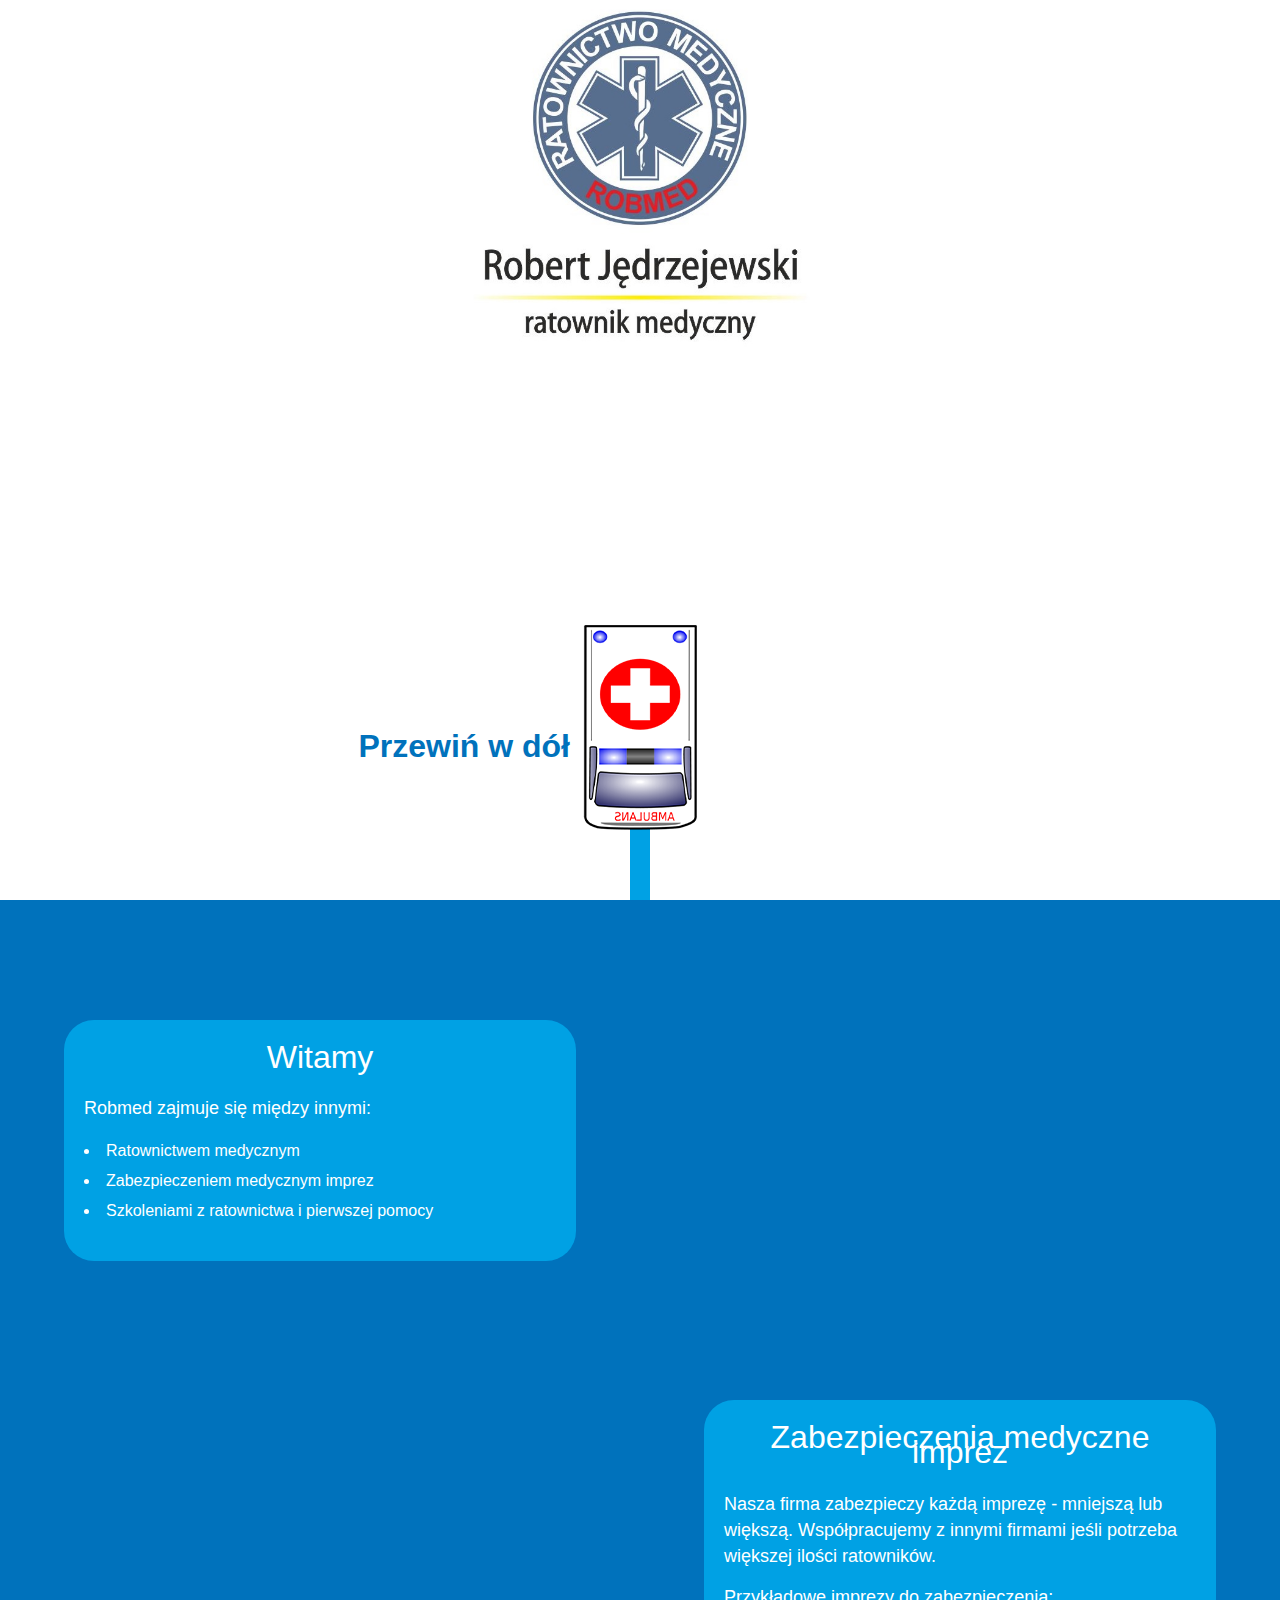
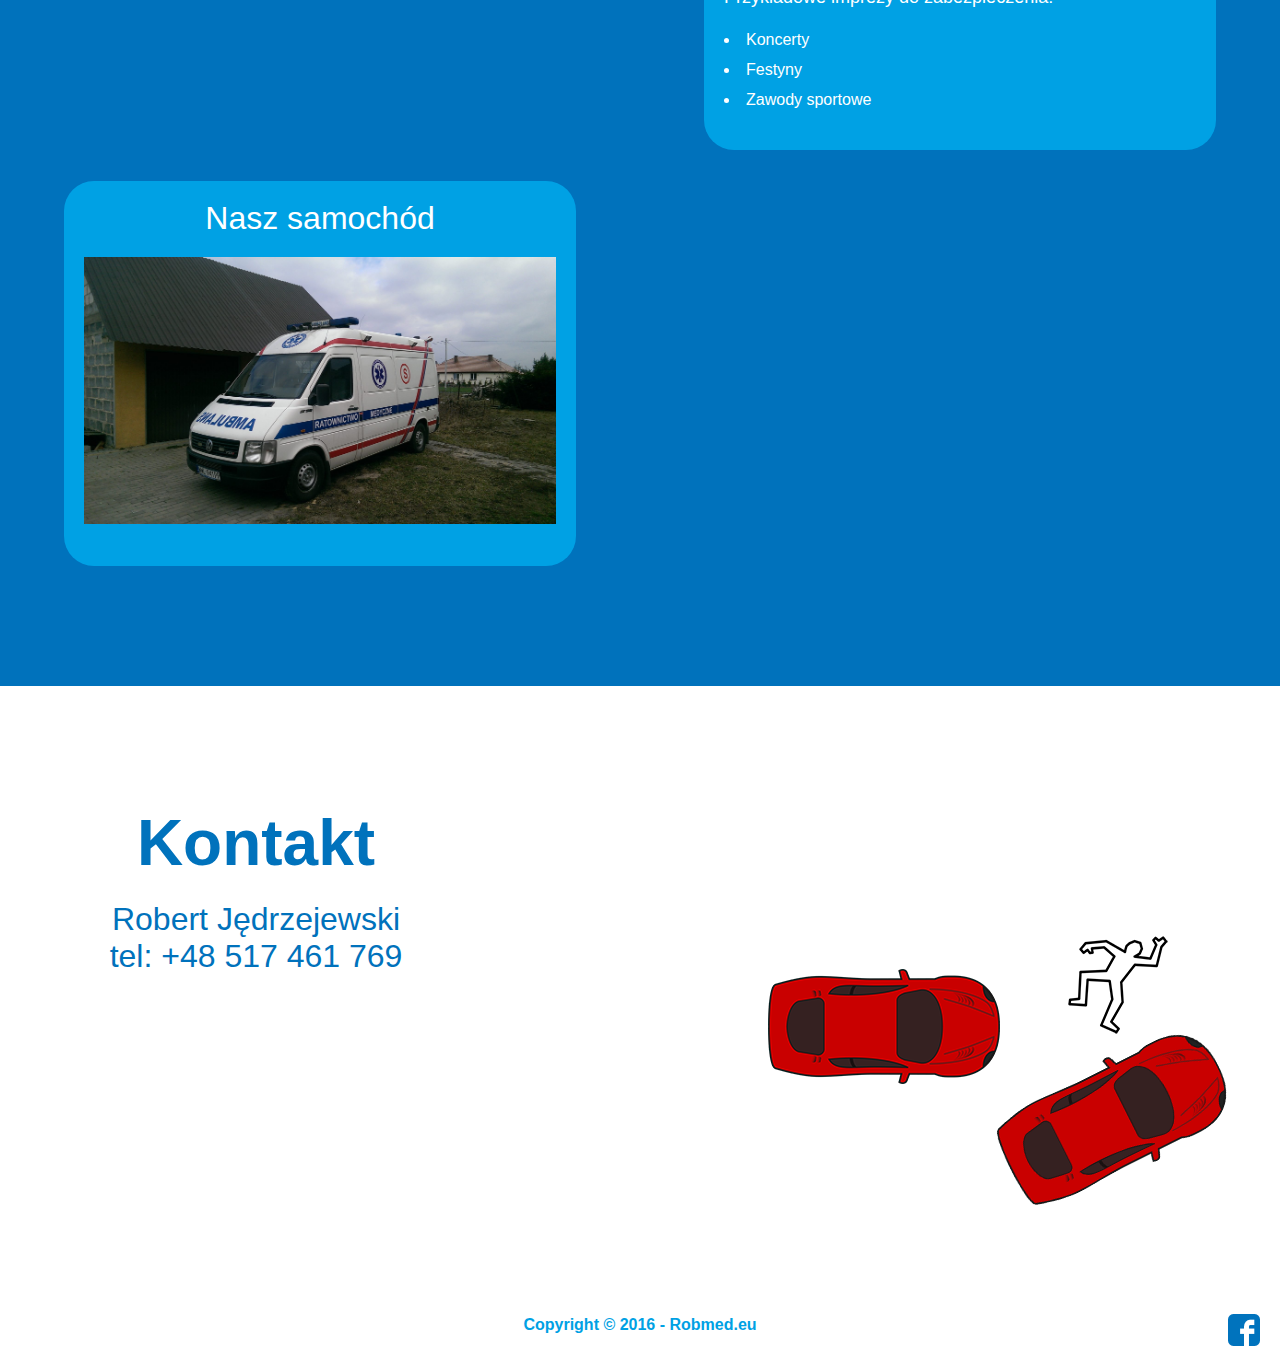
==== index.html @ e976783d "robmed.eu" ====
<!DOCTYPE html>
<html lang="pl">
	<head>
	<meta http-equiv="Content-Type" content="text/html; charset=utf-8" />
	<title>Robmed</title>
	<link rel="stylesheet" href="css/main.css"/>
	<meta name="viewport" content="width=device-width, initial-scale=1.0">
	<link rel="apple-touch-icon" sizes="57x57" href="/apple-touch-icon-57x57.png">
	<link rel="apple-touch-icon" sizes="60x60" href="/apple-touch-icon-60x60.png">
	<link rel="apple-touch-icon" sizes="72x72" href="/apple-touch-icon-72x72.png">
	<link rel="apple-touch-icon" sizes="76x76" href="/apple-touch-icon-76x76.png">
	<link rel="apple-touch-icon" sizes="114x114" href="/apple-touch-icon-114x114.png">
	<link rel="apple-touch-icon" sizes="120x120" href="/apple-touch-icon-120x120.png">
	<link rel="apple-touch-icon" sizes="144x144" href="/apple-touch-icon-144x144.png">
	<link rel="apple-touch-icon" sizes="152x152" href="/apple-touch-icon-152x152.png">
	<link rel="apple-touch-icon" sizes="180x180" href="/apple-touch-icon-180x180.png">
	<link rel="icon" type="image/png" href="/favicon-32x32.png" sizes="32x32">
	<link rel="icon" type="image/png" href="/android-chrome-192x192.png" sizes="192x192">
	<link rel="icon" type="image/png" href="/favicon-96x96.png" sizes="96x96">
	<link rel="icon" type="image/png" href="/favicon-16x16.png" sizes="16x16">
	<link rel="manifest" href="/manifest.json">
	<link rel="mask-icon" href="/safari-pinned-tab.svg" color="#5bbad5">
	<meta name="msapplication-TileColor" content="#da532c">
	<meta name="msapplication-TileImage" content="/mstile-144x144.png">
	<meta name="theme-color" content="#ffffff">
	<link rel="favicon" href="favicon-32x32.png">
	</head>

	<body>
		<div id="hero">
		<div class="herob">
			<header>
			<h3>Robmed
			Robert Jędrzejewski
			ratownik medyczny</h3>
			
			</header>
			<div id="car">
			</div>
			<span id="scroll">Przewiń w dół</span>
			</div>
		</div>

		<div class="desc">
			<div class="descbox" id="descbox1">
			<h3>Witamy</h3>
			<p>Robmed zajmuje się między innymi:
				<ul>
					<li>Ratownictwem medycznym</li>
					<li>Zabezpieczeniem medycznym imprez</li>
					<li>Szkoleniami z ratownictwa i pierwszej pomocy</li>
				</ul>
			</p></div>
			<div class="descbox" id="descbox2">
			<h3>Zabezpieczenia medyczne imprez</h3>
			<p>Nasza firma zabezpieczy każdą imprezę - mniejszą lub większą. Współpracujemy z innymi firmami jeśli potrzeba większej ilości ratowników.</p>
			<p>
			Przykładowe imprezy do zabezpieczenia:
				<ul>
					<li>Koncerty</li>
					<li>Festyny</li>
					<li>Zawody sportowe</li>
				</ul>
			</p>
			</div>
			<div class="descbox" id="descbox3">
			<h3>Nasz samochód</h3>
			<p><img style="width: 100%; height: auto" src="img/karetka.jpg">
			</p></div>
		</div>

		<div class="contact">
			<h3>Kontakt</h3>
			<span class="name">Robert Jędrzejewski</span>
			<span class="telephone">tel: +48 517 461 769</span>
		</div>
		<div class="accident">
		</div>

		<footer>
			Copyright © 2016 - Robmed.eu
			<span class="fb"></span>
		</footer>
		<div class="lane"></div>
	</body>
</html>
---- css/main.css ----
* {
	margin: 0;
	padding: 0;
	box-sizing: border-box;
}

html, body {
	font-family: Arial, "Helvetica Neue", Helvetica, sans-serif;
}
h1 {
	font-size: 24px;
	font-style: normal;
	font-variant: normal;
	font-weight: 500;
	line-height: 26.4px;
}
h3 {
	font-size: 14px;
	font-style: normal;
	font-variant: normal;
	font-weight: 500;
	line-height: 15.4px;
}
p {
	font-size: 18px;
	font-style: normal;
	font-variant: normal;
	font-weight: 400;
	line-height: 26px;
	margin-bottom: 15px;
}
ul {
	font-size: 16px;
	line-height: 30px;
	list-style-position: inside;
}
#hero {
	height: 100vh;
	position: relative;
	display: block;
	z-index: 3;
	min-height: 700px;
}
.herob {
	background-color: #fff;
	height: calc(100% - 100px);
}
#scroll {
	position: absolute;
	bottom: 15%;
	left: 28%;
	font-family: "Arial Bold", Arial, Helvetica, sans-serif;
	font-size: 2em;
	color: #0072bc;
	font-weight: 600;
}
#car {
	display: block;
	background: url('../img/car.png');
	background-attachment: cover;
	width: 114px;
	height: 205px;
	position: fixed;
	margin: 0 auto;
	left: 0;
	right: 0;
	bottom: 70px;
}
.desc {
	width: 100%;
	background-color: #0072bc;
	color: #fff;
	overflow: auto;
	padding-top: 100px;
	padding-bottom: 100px;
	margin-bottom: 100px;
}
.descbox {
	background-color: #00a1e4;
	border-radius: 30px;
	padding: 20px;
	margin: 20px;
	width: 40%;
	display: block;
}
.descbox h3 {
	width: 100%;
	text-align: center;
	font-size: 2em;
	margin-top: 10px;
	margin-bottom: 30px;
}
.lane {
	position: fixed;
	width: 20px;
	background-color: #00a1e4;
	z-index: 2;
	height: 100%;
	margin: 0 auto;
	left: 0;
	right: 0;
	bottom: 0;
}
#descbox1 {
	float: left;
	margin-left: 5%;
}
#descbox2 {
	float: right;
	margin-top: 400px;
	margin-right: 5%;
}
#descbox3 {
	float: left;
	margin-left: 5%;
	margin-top: 500px;
}
.contact {
	width: 40%;
	float: left;
	height: 300px;
	color: #0072bc;
	text-align: center;
	padding-top: 50px;
}
.contact h3 {
	font-size: 4em;
	font-weight: 600;
	margin-bottom: 50px;
}
.contact span {
	font-size: 2em;
	display: block;
}
.accident {
	float: right;
	width: 40%;
	margin-top: 150px;
	height: 300px;
	background-image: url('../img/acc.png');
	background-repeat: no-repeat;
}
footer {
	display: block;
	position: relative;
	background-color: #fff;
	width: 100%;
	text-align: center;
	height: 70px;
	z-index: 3;
	padding-top: 30px;
	margin-top: 600px;
	color: #00a1e4;
	font-weight: 600;
}
.fb {
	display: block;
	position: absolute;
	bottom: 10px;
	right: 20px;
	background-image: url('../img/facebook-logo.png');
	width: 32px;
	height: 32px;
}
@media screen {
	header h3 {
		content: url('../img/logo_ratownictwo_medyczne.jpg');
		display: block;
		max-width: 800px;
		height: auto;
		margin: 0 auto;
	}
}
@media screen and (min-width: 1400px) {
	header h3 {
		max-width: 1400px;
	}
}
@-moz-document url-prefix() {
	@media screen {
    	header h3 {
		background-image: url('../img/logo_ratownictwo_medyczne.jpg');
		display: block;
		width: 800px;
		height: 365px;
		margin: 0 auto;
		padding: 0;
		background-size: cover;
		text-indent: -9999px;
	}
}

	@media screen and (min-width: 1400px) {
		header h3 {
			width: 1311px;
			height: 599px;
		}
	}
}
@media screen and (-ms-high-contrast: active), (-ms-high-contrast: none) {
   header h3 {
		background-image: url('../img/logo_ratownictwo_medyczne.jpg');
		display: block;
		width: 800px;
		height: 365px;
		margin: 0 auto;
		padding: 0;
		background-size: cover;
		text-indent: -9999px;
	}
}
@media screen and (-ms-high-contrast: active), (-ms-high-contrast: none) and (min-width: 1400px) {
	header h3 {
		width: 1311px;
		height: 599px;
	}
}
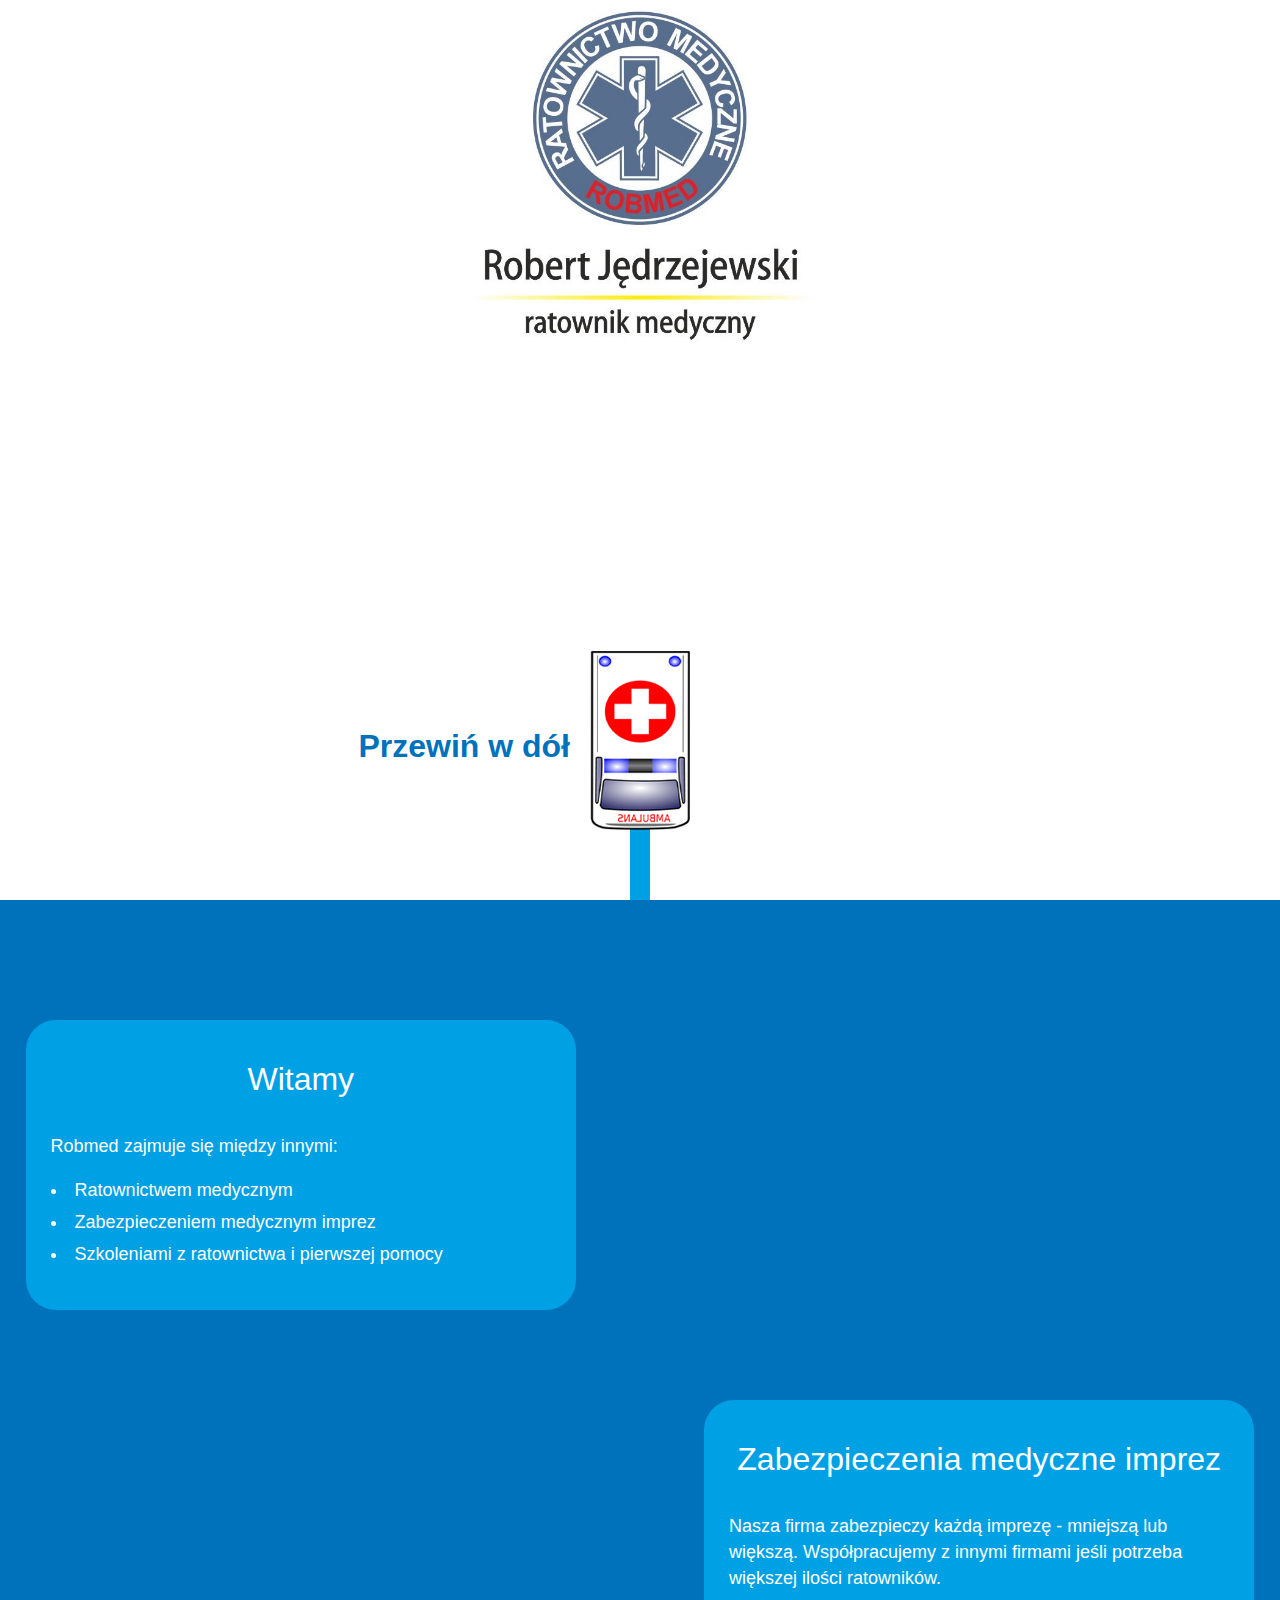
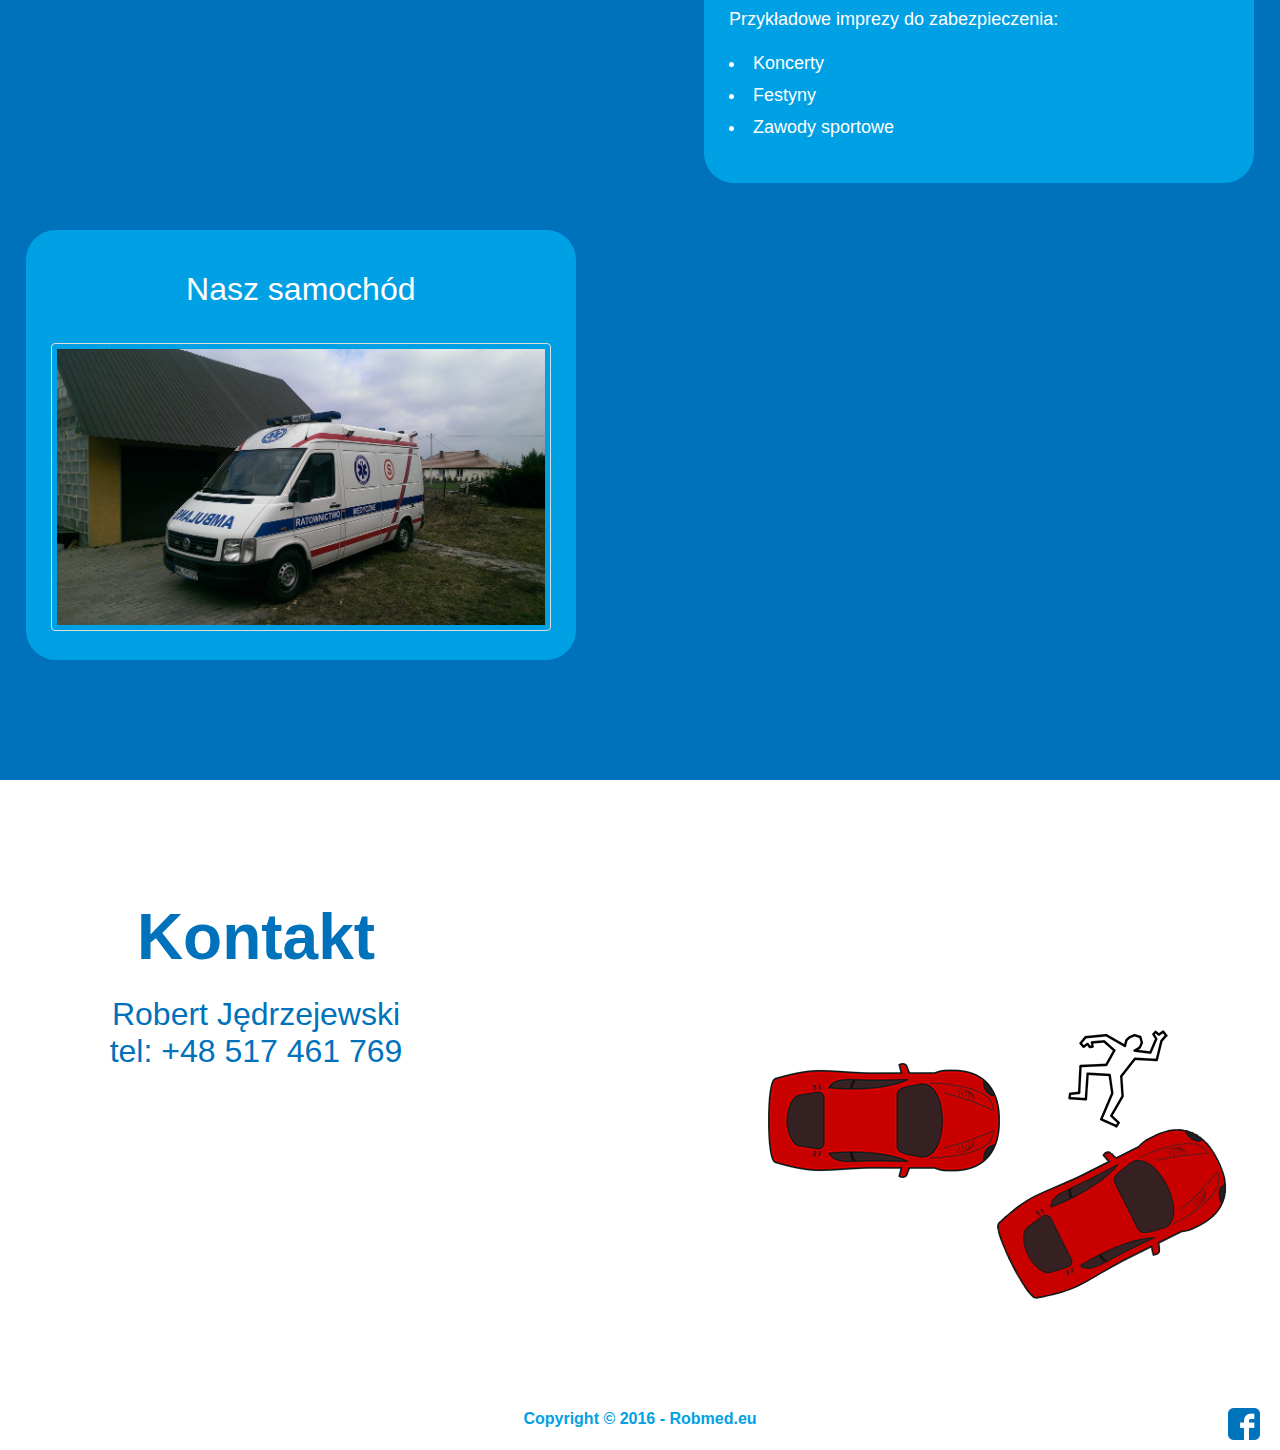
==== commit a31fb622: "f" ====
--- a/index.html
+++ b/index.html
@@ -64,9 +64,7 @@
 			</p>
 			</div>
 			<div class="descbox" id="descbox3">
-			<h3>Nasz samochód</h3>
-			<p><img style="width: 100%; height: auto" src="img/karetka.jpg">
-			</p></div>
+			<h3>Nasz samochód</h3><img class="karetka" src="img/karetka.jpg"></div>
 		</div>
 
 		<div class="contact">
--- a/css/main.css
+++ b/css/main.css
@@ -30,8 +30,8 @@
 	margin-bottom: 15px;
 }
 ul {
-	font-size: 16px;
-	line-height: 30px;
+	font-size: 18px;
+	line-height: 32px;
 	list-style-position: inside;
 }
 #hero {
@@ -43,7 +43,7 @@
 }
 .herob {
 	background-color: #fff;
-	height: calc(100% - 100px);
+	height: calc(100% - 120px);
 }
 #scroll {
 	position: absolute;
@@ -57,9 +57,9 @@
 #car {
 	display: block;
 	background: url('../img/car.png');
-	background-attachment: cover;
-	width: 114px;
-	height: 205px;
+	background-size: cover;
+	width: 100px;
+	height: 179px;
 	position: fixed;
 	margin: 0 auto;
 	left: 0;
@@ -78,15 +78,16 @@
 .descbox {
 	background-color: #00a1e4;
 	border-radius: 30px;
-	padding: 20px;
+	padding: 25px;
 	margin: 20px;
-	width: 40%;
+	width: 43%;
 	display: block;
 }
 .descbox h3 {
 	width: 100%;
 	text-align: center;
 	font-size: 2em;
+	line-height: 1.5em;
 	margin-top: 10px;
 	margin-bottom: 30px;
 }
@@ -103,16 +104,16 @@
 }
 #descbox1 {
 	float: left;
-	margin-left: 5%;
+	margin-left: 2%;
 }
 #descbox2 {
 	float: right;
 	margin-top: 400px;
-	margin-right: 5%;
+	margin-right: 2%;
 }
 #descbox3 {
 	float: left;
-	margin-left: 5%;
+	margin-left: 2%;
 	margin-top: 500px;
 }
 .contact {
@@ -131,6 +132,13 @@
 .contact span {
 	font-size: 2em;
 	display: block;
+}
+.karetka {
+	width: 100%; 
+	height: auto; 
+	border: 1px solid #ddd; 
+	border-radius: 4px;
+	padding: 5px;
 }
 .accident {
 	float: right;
@@ -169,11 +177,13 @@
 		max-width: 800px;
 		height: auto;
 		margin: 0 auto;
+		z-index: 9;
+		position: relative;
 	}
 }
 @media screen and (min-width: 1400px) {
 	header h3 {
-		max-width: 1400px;
+		max-width: 1100px;
 	}
 }
 @-moz-document url-prefix() {
@@ -214,4 +224,54 @@
 		width: 1311px;
 		height: 599px;
 	}
+}
+@media screen and (max-width: 720px) {
+	header h3 {
+		background-image: url('../img/mobile.jpg');
+		background-size: cover;
+		width: 100%;
+		margin: 0 auto;
+	}
+	.desc {
+		width: 100%;
+	}
+	.descbox {
+		width: 98%;
+		float: none;
+	}
+	#descbox1, #descbox2, #descbox3 {
+		margin: 0;
+		margin-bottom: 70px;
+		margin-left: 1%;
+		margin-right: 1%;
+	}
+	#car {
+		width: 50px;
+		height: 90px;
+		background-size: cover;
+	}
+	#hero {
+		min-height: 400px;
+	}
+	.lane {
+		display: none;
+	}
+	.contact {
+		width: 100%;
+		float: right;
+		height: 200px;
+		display: block;
+		text-align: center;
+	}
+	.accident {
+		float: right;
+		margin-top: 150px;
+		width: 120px;
+		height: 71px;
+		background-size: cover;
+	}
+	#scroll {
+		font-size: 16px;
+		left: 5%;
+	}
 }